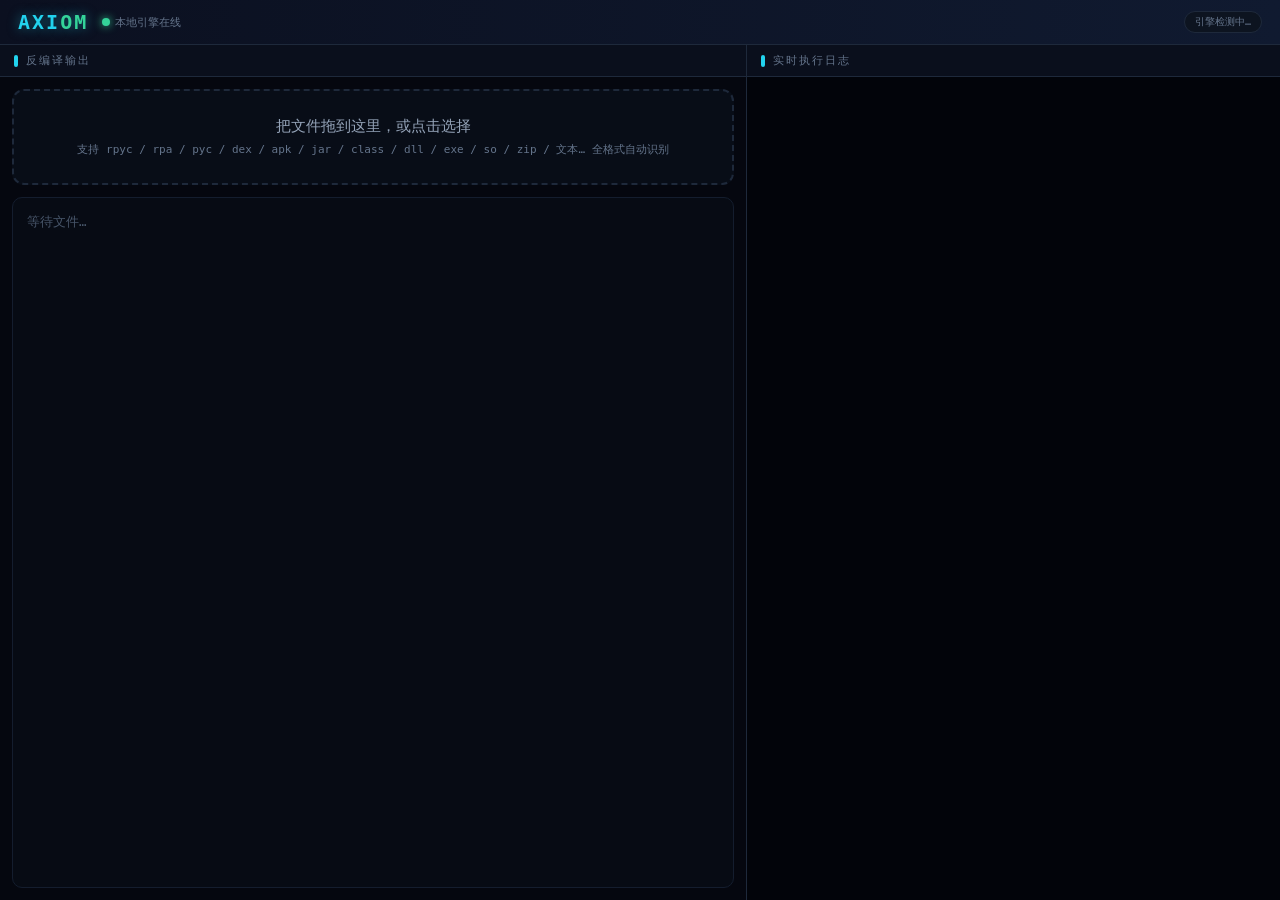
==== desktop.html @ 491b0a11 "Axiom: web multi-engine + windows desktop skeleton" ====
<!DOCTYPE html>
<html lang="zh">
<head>
<meta charset="UTF-8">
<meta name="viewport" content="width=device-width, initial-scale=1.0">
<title>AXIOM · Windows 桌面端</title>
<script>
/* 设备区分：手机访问桌面端页面 → 自动跳回原网页端（index.html）
   桌面端是电脑专用界面（双栏黑客终端），手机端保持原网页端不变 */
(function () {
  var isMobile = /Android|iPhone|iPad|iPod|Mobile|MQQBrowser|UCBrowser|MicroMessenger/i.test(navigator.userAgent) || (navigator.maxTouchPoints > 1 && screen.width < 900);
  if (isMobile) { location.replace("/index.html"); }
})();
</script>
<style>
:root { --bg:#05070f; --panel:#0b1020; --cyan:#22d3ee; --green:#34d399; --red:#f87171; --dim:#64748b; }
* { margin:0; padding:0; box-sizing:border-box; }
html,body { height:100%; background:var(--bg); color:#cbd5e1; font-family:"Cascadia Code","JetBrains Mono",Consolas,monospace; }
body { display:flex; flex-direction:column; overflow:hidden; }

/* 顶栏 */
header { display:flex; align-items:center; gap:14px; padding:10px 18px; background:linear-gradient(90deg,#0b1020,#101a30); border-bottom:1px solid #1e293b; }
.logo { font-weight:700; font-size:20px; letter-spacing:2px; color:var(--cyan); text-shadow:0 0 12px rgba(34,211,238,.5); }
.logo span { color:var(--green); }
.status { font-size:11px; color:var(--dim); }
.dot { display:inline-block; width:8px; height:8px; border-radius:50%; background:var(--green); box-shadow:0 0 8px var(--green); margin-right:5px; animation:pulse 2s infinite; }
@keyframes pulse { 50% { opacity:.4; } }
.spacer { flex:1; }
.tag { font-size:10px; padding:3px 10px; border:1px solid #1e293b; border-radius:20px; color:var(--dim); background:#0d1420; }

/* 主体双栏 */
main { flex:1; display:flex; min-height:0; }
.col { display:flex; flex-direction:column; min-width:0; }
.col-left { flex:1.4; border-right:1px solid #1e293b; }
.col-right { flex:1; background:#02040a; }
.col-head { padding:8px 14px; font-size:11px; letter-spacing:2px; color:var(--dim); border-bottom:1px solid #1e293b; background:#0a0f1c; display:flex; align-items:center; gap:8px; }
.col-head .bar { width:4px; height:12px; background:var(--cyan); border-radius:2px; }

/* 拖放区 */
.drop { margin:12px; padding:26px; border:2px dashed #1e293b; border-radius:12px; text-align:center; cursor:pointer; transition:.2s; background:rgba(13,20,32,.5); }
.drop:hover, .drop.over { border-color:var(--cyan); background:rgba(34,211,238,.06); box-shadow:0 0 20px rgba(34,211,238,.12) inset; }
.drop .big { font-size:15px; color:#94a3b8; }
.drop .hint { font-size:11px; color:var(--dim); margin-top:6px; }
#fileInput { display:none; }

/* 输出区 */
.output { flex:1; overflow:auto; margin:0 12px 12px; padding:14px; background:#070b14; border:1px solid #141d2e; border-radius:10px; white-space:pre-wrap; font-size:12.5px; line-height:1.55; }
.output .engine-tag { color:var(--cyan); }
.output .err { color:var(--red); }
#outPlaceholder { color:#475569; }

/* 终端 */
#term { flex:1; overflow:auto; padding:10px 12px; font-size:12px; line-height:1.5; white-space:pre-wrap; }
.term-line { word-break:break-all; }
.term-time { color:#475569; }
.term-AXIOM { color:var(--cyan); }
.term-ENGINE { color:#fbbf24; }
.term-JOB { color:#a78bfa; }
.term-DONE { color:var(--green); }
.term-FAIL, .term-WARN { color:var(--red); }
.term-SYS { color:#94a3b8; }
.cursor { display:inline-block; width:8px; height:14px; background:var(--green); animation:blink 1s step-end infinite; vertical-align:-2px; }
@keyframes blink { 50% { background:transparent; } }

/* 响应式：窄屏上下堆叠 */
@media (max-width:860px) {
  main { flex-direction:column; }
  .col-right { border-top:1px solid #1e293b; }
}
</style>
</head>
<body>
<header>
  <div class="logo">AXI<span>OM</span></div>
  <span class="status"><span class="dot"></span>本地引擎在线</span>
  <div class="spacer"></div>
  <span class="tag" id="engineTag">引擎检测中…</span>
</header>
<main>
  <!-- 左：主屏 -->
  <section class="col col-left">
    <div class="col-head"><span class="bar"></span>反编译输出</div>
    <div class="drop" id="dropZone">
      <div class="big">把文件拖到这里，或点击选择</div>
      <div class="hint">支持 rpyc / rpa / pyc / dex / apk / jar / class / dll / exe / so / zip / 文本… 全格式自动识别</div>
    </div>
    <input type="file" id="fileInput">
    <div class="output" id="output"><span id="outPlaceholder">等待文件…</span></div>
  </section>
  <!-- 右：黑客终端 -->
  <section class="col col-right">
    <div class="col-head"><span class="bar"></span>实时执行日志</div>
    <div id="term"></div>
  </section>
</main>

<script>
"use strict";
const $ = (s) => document.querySelector(s);
const dropZone = $("#dropZone"), fileInput = $("#fileInput"), output = $("#output");
const term = $("#term");
let termSeen = 0;

// ---- 拖放 ----
dropZone.addEventListener("click", () => fileInput.click());
fileInput.addEventListener("change", (e) => { if (e.target.files[0]) handleFile(e.target.files[0]); });
["dragover", "dragenter"].forEach(ev => dropZone.addEventListener(ev, (e) => { e.preventDefault(); dropZone.classList.add("over"); }));
["dragleave", "drop"].forEach(ev => dropZone.addEventListener(ev, (e) => { e.preventDefault(); dropZone.classList.remove("over"); }));
dropZone.addEventListener("drop", (e) => { if (e.dataTransfer.files[0]) handleFile(e.dataTransfer.files[0]); });

async function handleFile(file) {
  $("#outPlaceholder") && ($("#outPlaceholder").style.display = "none");
  output.innerHTML = '<span class="engine-tag">▸ 提交 ' + file.name + '（' + (file.size/1024).toFixed(1) + ' KB）…</span>';
  const buf = await file.arrayBuffer();
  const b64 = btoa(String.fromCharCode.apply(null, new Uint8Array(buf)));
  try {
    const r = await fetch("/decompile", {
      method: "POST", headers: { "Content-Type": "application/json" },
      body: JSON.stringify({ name: file.name, b64 })
    });
    const j = await r.json();
    if (j.ok) {
      output.innerHTML = '<div class="engine-tag">引擎：' + j.desc + ' · 耗时 ' + j.ms + ' ms</div><br>' + escapeHtml(j.out);
    } else {
      output.innerHTML = '<div class="err">✘ ' + escapeHtml(j.err) + '</div>';
    }
  } catch (e) {
    output.innerHTML = '<div class="err">✘ 请求失败：' + escapeHtml(e.message) + '</div>';
  }
}
function escapeHtml(s) { return s.replace(/&/g,"&amp;").replace(/</g,"&lt;").replace(/>/g,"&gt;"); }

// ---- 终端轮询 ----
async function pollLog() {
  try {
    const r = await fetch("/log");
    const j = await r.json();
    const lines = j.lines || [];
    if (lines.length > termSeen) {
      for (const l of lines.slice(termSeen)) {
        const div = document.createElement("div");
        div.className = "term-line";
        const m = l.match(/^\[([^\]]+)\] \[([^\]]+)\] (.*)$/s);
        if (m) {
          div.innerHTML = '<span class="term-time">[' + m[1] + ']</span> <span class="term-' + m[2] + '">[' + m[2] + ']</span> ' + escapeHtml(m[3]);
        } else {
          div.textContent = l;
        }
        term.appendChild(div);
      }
      termSeen = lines.length;
      term.scrollTop = term.scrollHeight;
    }
    if (!document.querySelector(".cursor")) {
      const c = document.createElement("span"); c.className = "cursor"; term.appendChild(c);
    }
  } catch (e) {}
}
setInterval(pollLog, 1200);
pollLog();

// ---- 引擎状态 ----
fetch("/api/status").then(r => r.json()).then(j => {
  $("#engineTag").textContent = "引擎: " + j.engines.join(" / ");
}).catch(() => {});
</script>
</body>
</html>
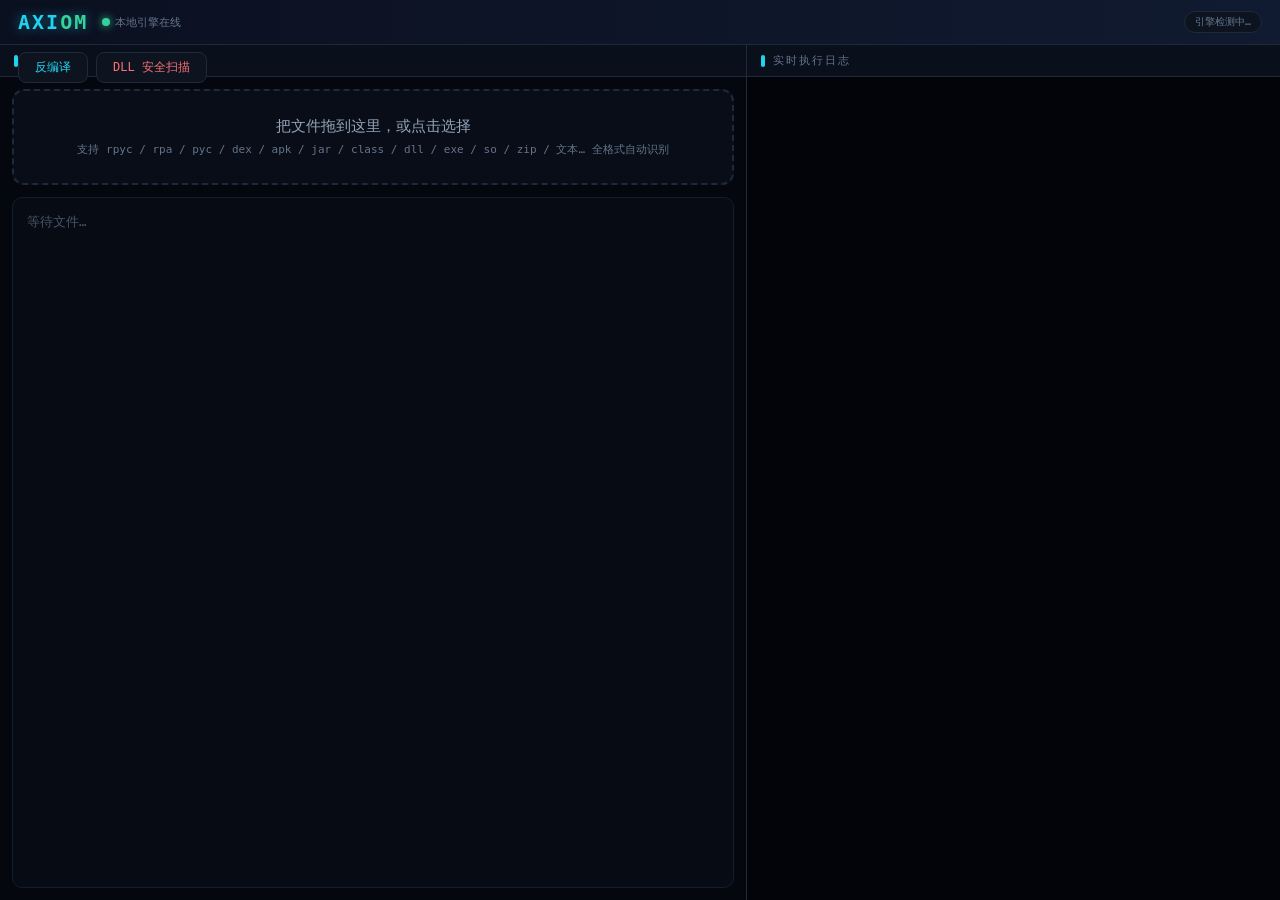
==== commit 2a125ad7: "fix pages subpath 404 + windows scan engine + toolcheck" ====
--- a/desktop.html
+++ b/desktop.html
@@ -77,12 +77,17 @@
   <span class="tag" id="engineTag">引擎检测中…</span>
 </header>
 <main>
+  <!-- 模式切换 -->
+  <div class="tabs" style="position:absolute; top:52px; left:18px; z-index:10; display:flex; gap:8px;">
+    <button class="tabbtn active" id="tabDec" style="background:#0d1420;border:1px solid #1e293b;color:var(--cyan);padding:6px 16px;border-radius:8px;cursor:pointer;font-family:inherit;font-size:12px;">反编译</button>
+    <button class="tabbtn" id="tabScan" style="background:#0d1420;border:1px solid #1e293b;color:#f87171;padding:6px 16px;border-radius:8px;cursor:pointer;font-family:inherit;font-size:12px;">DLL 安全扫描</button>
+  </div>
   <!-- 左：主屏 -->
   <section class="col col-left">
-    <div class="col-head"><span class="bar"></span>反编译输出</div>
+    <div class="col-head"><span class="bar"></span><span id="colTitle">反编译输出</span></div>
     <div class="drop" id="dropZone">
-      <div class="big">把文件拖到这里，或点击选择</div>
-      <div class="hint">支持 rpyc / rpa / pyc / dex / apk / jar / class / dll / exe / so / zip / 文本… 全格式自动识别</div>
+      <div class="big" id="dropBig">把文件拖到这里，或点击选择</div>
+      <div class="hint" id="dropHint">支持 rpyc / rpa / pyc / dex / apk / jar / class / dll / exe / so / zip / 文本… 全格式自动识别</div>
     </div>
     <input type="file" id="fileInput">
     <div class="output" id="output"><span id="outPlaceholder">等待文件…</span></div>
@@ -100,6 +105,28 @@
 const dropZone = $("#dropZone"), fileInput = $("#fileInput"), output = $("#output");
 const term = $("#term");
 let termSeen = 0;
+let mode = "dec"; // dec = 反编译, scan = DLL 安全扫描
+
+// ---- 模式切换 ----
+$("#tabDec").addEventListener("click", () => setMode("dec"));
+$("#tabScan").addEventListener("click", () => setMode("scan"));
+function setMode(m) {
+  mode = m;
+  $("#tabDec").style.borderColor = m === "dec" ? "var(--cyan)" : "#1e293b";
+  $("#tabDec").style.boxShadow = m === "dec" ? "0 0 10px rgba(34,211,238,.3)" : "none";
+  $("#tabScan").style.borderColor = m === "scan" ? "#f87171" : "#1e293b";
+  $("#tabScan").style.boxShadow = m === "scan" ? "0 0 10px rgba(248,113,113,.3)" : "none";
+  if (m === "scan") {
+    $("#colTitle").textContent = "安全扫描报告";
+    $("#dropBig").textContent = "把 DLL / EXE 拖到这里进行安全扫描";
+    $("#dropHint").textContent = "全量反编译 + 导入表/字符串/注入特征检测 · 风险评分 · 杀毒软件 Pro Max";
+  } else {
+    $("#colTitle").textContent = "反编译输出";
+    $("#dropBig").textContent = "把文件拖到这里，或点击选择";
+    $("#dropHint").textContent = "支持 rpyc / rpa / pyc / dex / apk / jar / class / dll / exe / so / zip / 文本… 全格式自动识别";
+  }
+  output.innerHTML = '<span id="outPlaceholder">等待文件…</span>';
+}
 
 // ---- 拖放 ----
 dropZone.addEventListener("click", () => fileInput.click());
@@ -110,9 +137,32 @@
 
 async function handleFile(file) {
   $("#outPlaceholder") && ($("#outPlaceholder").style.display = "none");
-  output.innerHTML = '<span class="engine-tag">▸ 提交 ' + file.name + '（' + (file.size/1024).toFixed(1) + ' KB）…</span>';
   const buf = await file.arrayBuffer();
   const b64 = btoa(String.fromCharCode.apply(null, new Uint8Array(buf)));
+  if (mode === "scan") {
+    output.innerHTML = '<span class="engine-tag" style="color:#f87171">▸ 安全扫描 ' + file.name + '（' + (file.size/1024).toFixed(1) + ' KB）…</span>';
+    try {
+      const r = await fetch("/scan", {
+        method: "POST", headers: { "Content-Type": "application/json" },
+        body: JSON.stringify({ name: file.name, b64 })
+      });
+      const j = await r.json();
+      if (j.ok) {
+        const s = j.summary, lv = s.risk_level;
+        const color = lv.indexOf("严重") >= 0 ? "#f87171" : lv.indexOf("高危") >= 0 ? "#fb923c" : lv.indexOf("中危") >= 0 ? "#fbbf24" : "#34d399";
+        output.innerHTML = '<div style="font-size:16px;margin-bottom:6px">风险等级：<b style="color:' + color + '">' + lv + '</b>（评分 ' + s.risk_score + '）</div>' +
+          '<div style="font-size:11px;color:#94a3b8;margin-bottom:12px">命中特征 ' + s.findings_count + ' 项 · 导入函数 ' + s.import_count + ' 个 · 字符串 ' + s.string_count + ' 条' + (s.dotnet ? ' · .NET 程序集' : '') + ' · 耗时 ' + j.ms + ' ms</div>' +
+          '<div style="border-top:1px solid #1e293b;padding-top:10px">' + escapeHtml(j.report).split("\n").slice(0, 60).join("<br>") + '</div>';
+      } else {
+        output.innerHTML = '<div class="err">✘ ' + escapeHtml(j.err) + '</div>';
+      }
+    } catch (e) {
+      output.innerHTML = '<div class="err">✘ 扫描失败：' + escapeHtml(e.message) + '</div>';
+    }
+    return;
+  }
+  $("#outPlaceholder") && ($("#outPlaceholder").style.display = "none");
+  output.innerHTML = '<span class="engine-tag">▸ 提交 ' + file.name + '（' + (file.size/1024).toFixed(1) + ' KB）…</span>';
   try {
     const r = await fetch("/decompile", {
       method: "POST", headers: { "Content-Type": "application/json" },
